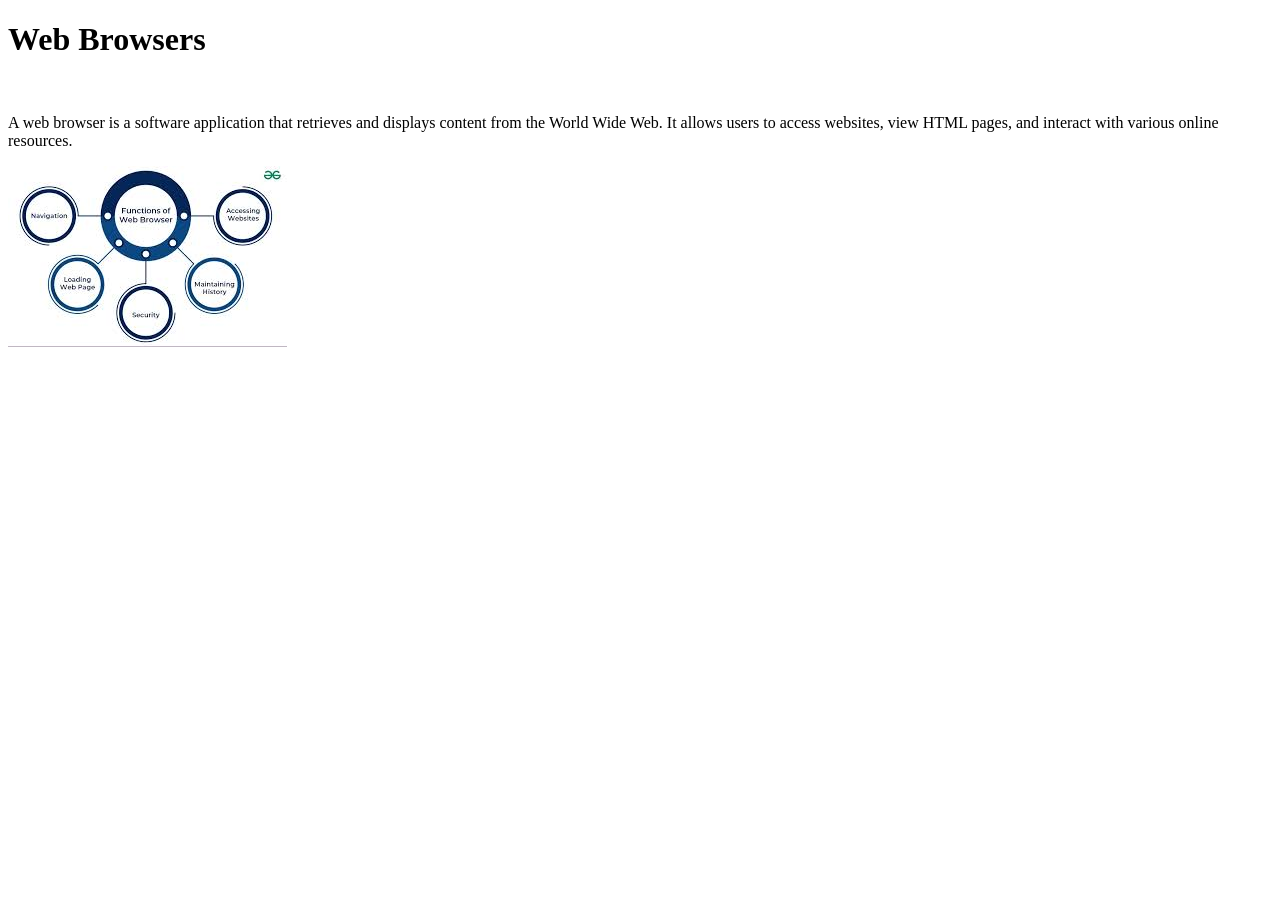
==== Browsers.html @ 97fb59b3 "Web Servers" ====
<!DOCTYPE html>
<html lang="en">
<head>
    <meta charset="UTF-8">
    <meta name="viewport" content="width=device-width, initial-scale=1.0">
    <title>Document</title>
</head>
<body>
    <h1>Web Browsers</h1>
    <br>
    <p>A web browser is a software application that retrieves and displays content from the World Wide Web. It allows users to access websites, view HTML pages, and interact with various online resources.</p>
    <p><img src="images/Browsers.jpg" alt="Web Browsers"></p>
</body>
</html>
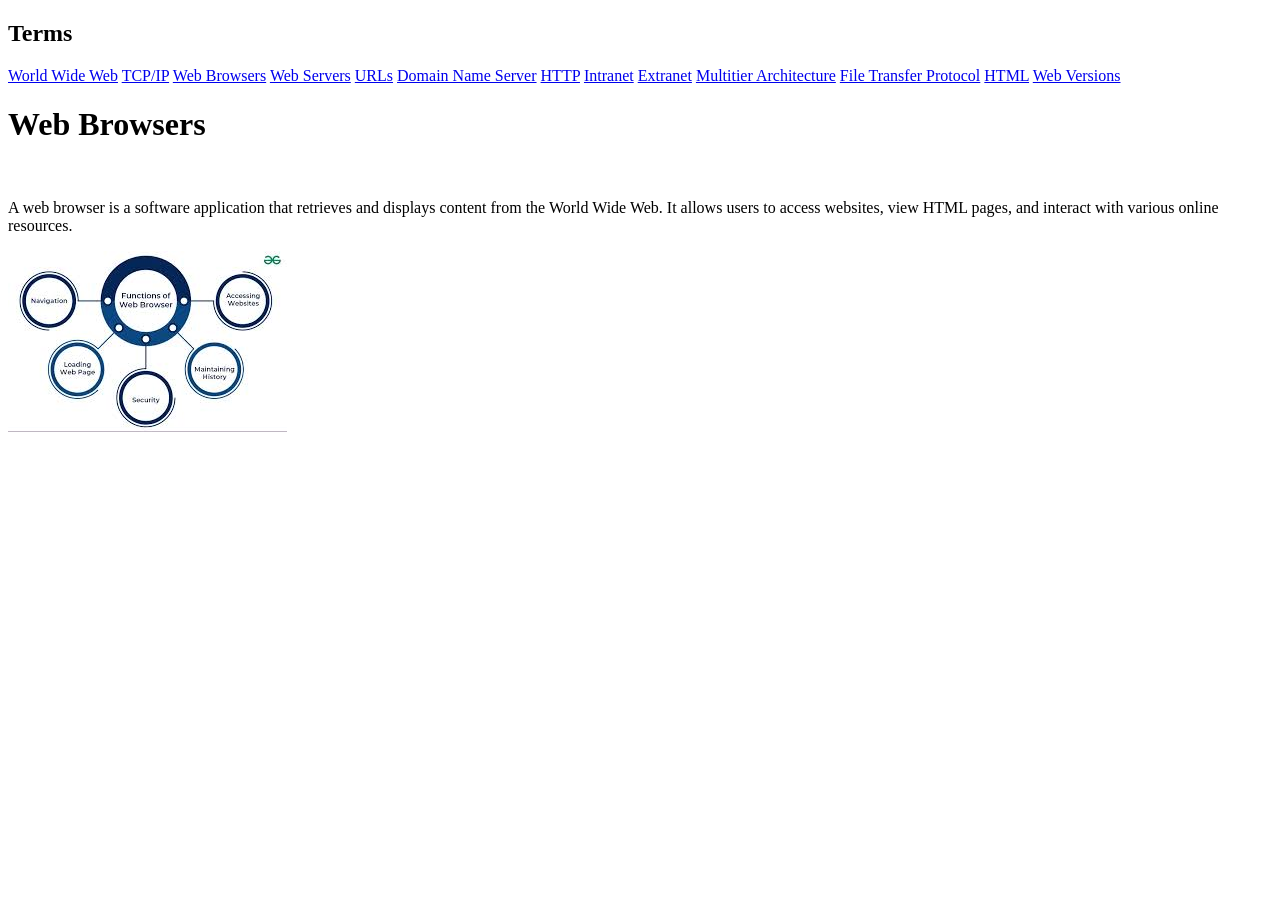
==== commit d5d22c3e: "Links Added" ====
--- a/Browsers.html
+++ b/Browsers.html
@@ -6,9 +6,35 @@
     <title>Document</title>
 </head>
 <body>
+    <div class="sidebar">
+  <h2>Terms</h2>
+  <nav>
+    <a href="WWW.html">World Wide Web</a>
+    <a href="TCPIP.html">TCP/IP</a>
+    <a href="Browsers.html">Web Browsers</a>
+    <a href="WebServers.html">Web Servers</a>
+    <a href="URLs.html">URLs</a>
+    <a href="DNS.html">Domain Name Server</a>
+    <a href="HTTP.html">HTTP</a>
+    <a href="Intranet.html">Intranet</a>
+    <a href="Extranet.html">Extranet</a>
+    <a href="MultitierArchitecture.html">Multitier Architecture</a>
+    <a href="FTP.html">File Transfer Protocol</a>
+    <a href="HTML.html">HTML</a>
+    <a href="WebVersions.html">Web Versions</a>
+  </nav>
+</div>
     <h1>Web Browsers</h1>
     <br>
     <p>A web browser is a software application that retrieves and displays content from the World Wide Web. It allows users to access websites, view HTML pages, and interact with various online resources.</p>
     <p><img src="images/Browsers.jpg" alt="Web Browsers"></p>
+    <script>
+  const links = document.querySelectorAll('.sidebar nav a');
+  links.forEach(link => {
+    if (link.href === window.location.href) {
+      link.classList.add('active');
+    }
+  });
+</script>
 </body>
 </html>
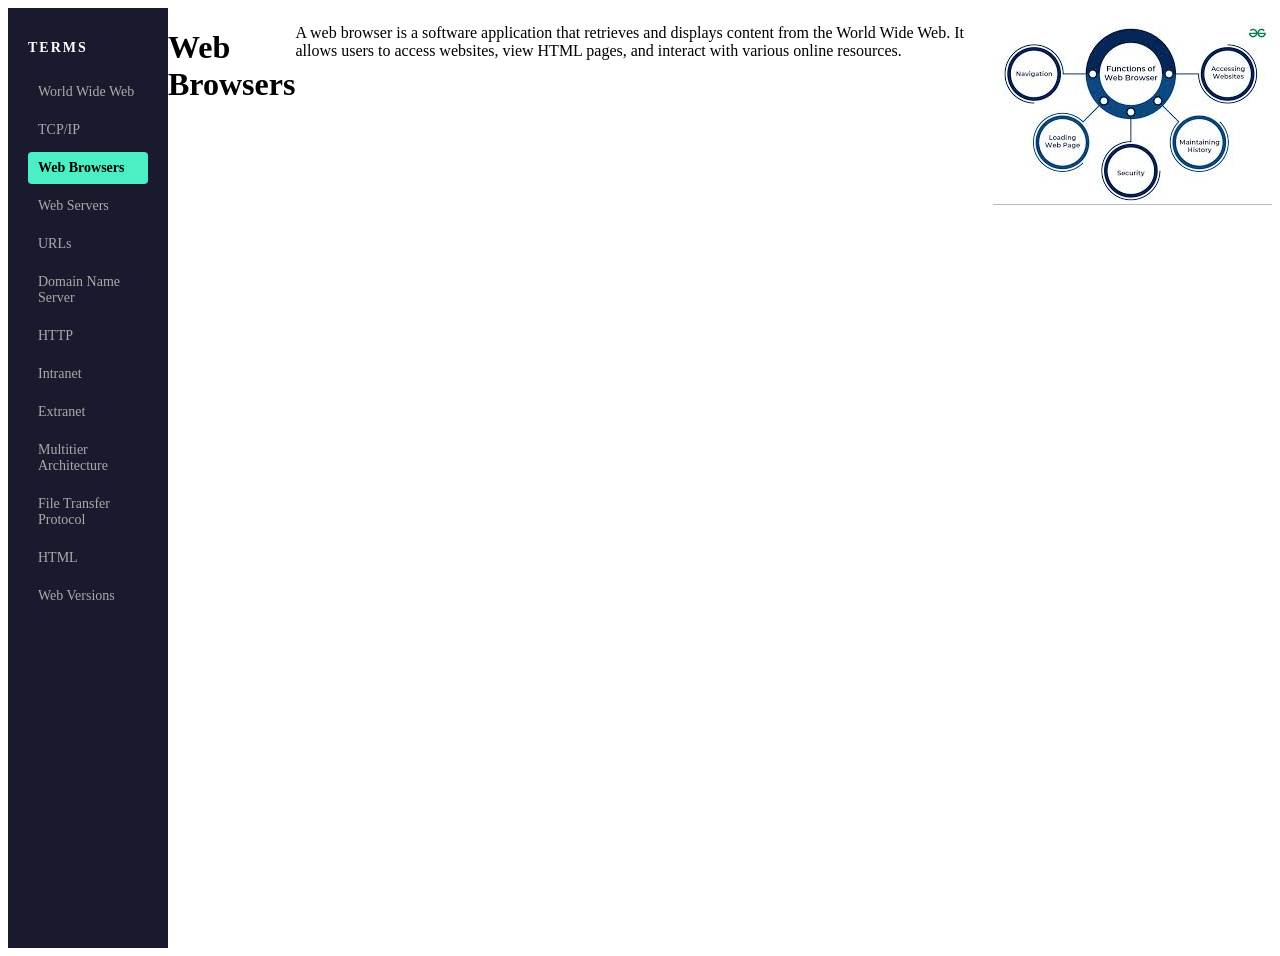
==== commit 83ab3526: "Implemented External CSS" ====
--- a/Browsers.html
+++ b/Browsers.html
@@ -4,6 +4,7 @@
     <meta charset="UTF-8">
     <meta name="viewport" content="width=device-width, initial-scale=1.0">
     <title>Document</title>
+    <link rel="stylesheet" href="css/style.css">
 </head>
 <body>
     <div class="sidebar">
--- a/css/style.css
+++ b/css/style.css
@@ -0,0 +1,46 @@
+body {
+  display: flex;
+}
+
+.sidebar {
+  width: 220px;
+  min-height: 100vh;
+  background-color: #1a1a2e;
+  padding: 20px;
+  position: sticky;
+  top: 0;
+}
+
+.sidebar h2 {
+  color: #fff;
+  font-size: 14px;
+  letter-spacing: 2px;
+  text-transform: uppercase;
+  margin-bottom: 20px;
+}
+
+.sidebar nav {
+  display: flex;
+  flex-direction: column;
+  gap: 6px;
+}
+
+.sidebar nav a {
+  color: #aaa;
+  text-decoration: none;
+  font-size: 14px;
+  padding: 8px 10px;
+  border-radius: 4px;
+  transition: background 0.2s, color 0.2s;
+}
+
+.sidebar nav a:hover {
+  background-color: #2a2a4a;
+  color: #fff;
+}
+
+.sidebar nav a.active {
+  background-color: #4af0c4;
+  color: #000;
+  font-weight: bold;
+}
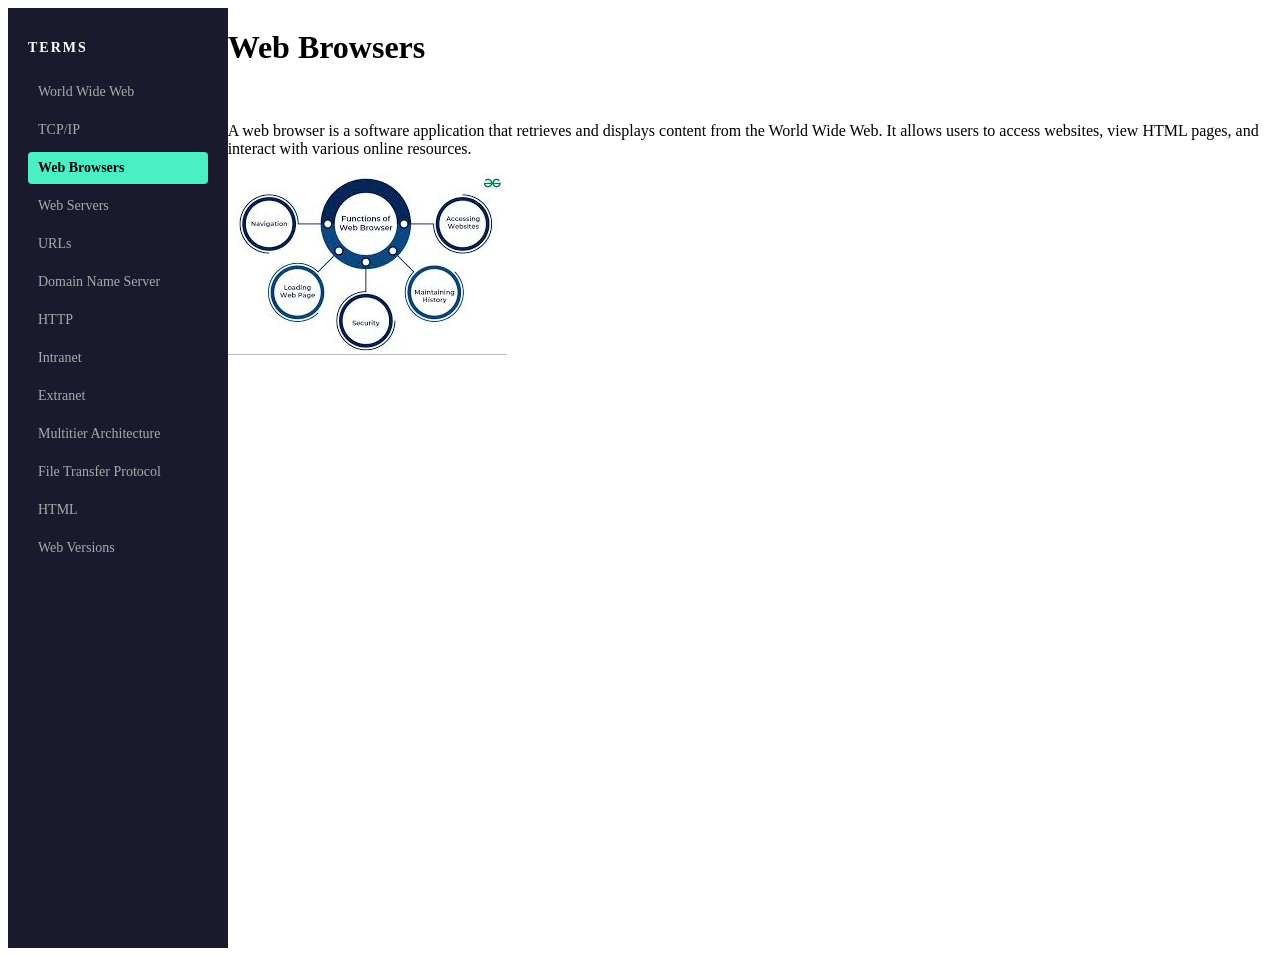
==== commit c63b898e: "Made main content divisions" ====
--- a/Browsers.html
+++ b/Browsers.html
@@ -25,10 +25,12 @@
     <a href="WebVersions.html">Web Versions</a>
   </nav>
 </div>
+<div class="main-content">
     <h1>Web Browsers</h1>
     <br>
     <p>A web browser is a software application that retrieves and displays content from the World Wide Web. It allows users to access websites, view HTML pages, and interact with various online resources.</p>
     <p><img src="images/Browsers.jpg" alt="Web Browsers"></p>
+</div>
     <script>
   const links = document.querySelectorAll('.sidebar nav a');
   links.forEach(link => {
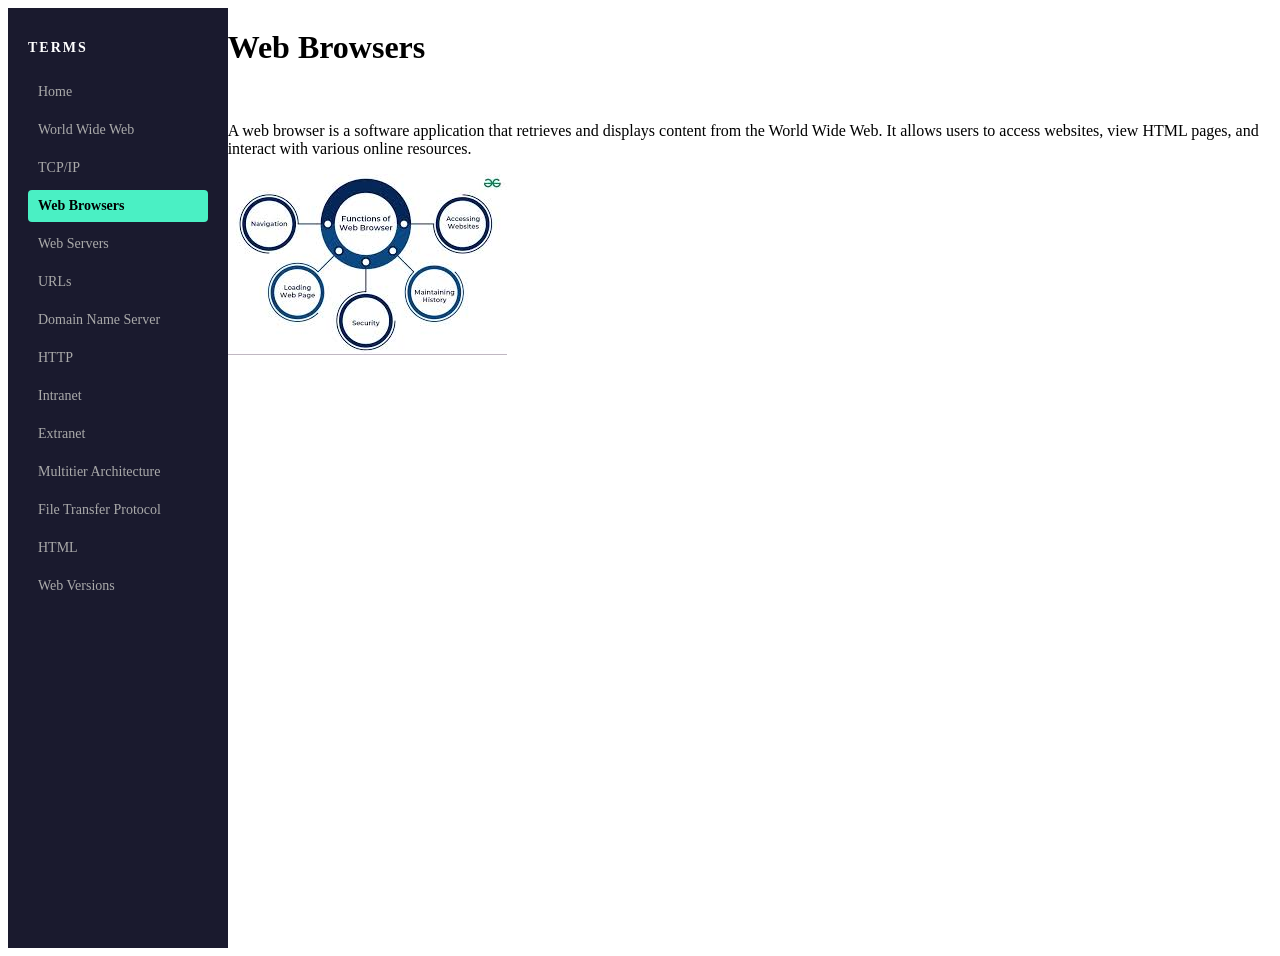
==== commit 10a060fb: "Added link to home page" ====
--- a/Browsers.html
+++ b/Browsers.html
@@ -10,6 +10,7 @@
     <div class="sidebar">
   <h2>Terms</h2>
   <nav>
+    <a href="Home.html">Home</a>
     <a href="WWW.html">World Wide Web</a>
     <a href="TCPIP.html">TCP/IP</a>
     <a href="Browsers.html">Web Browsers</a>
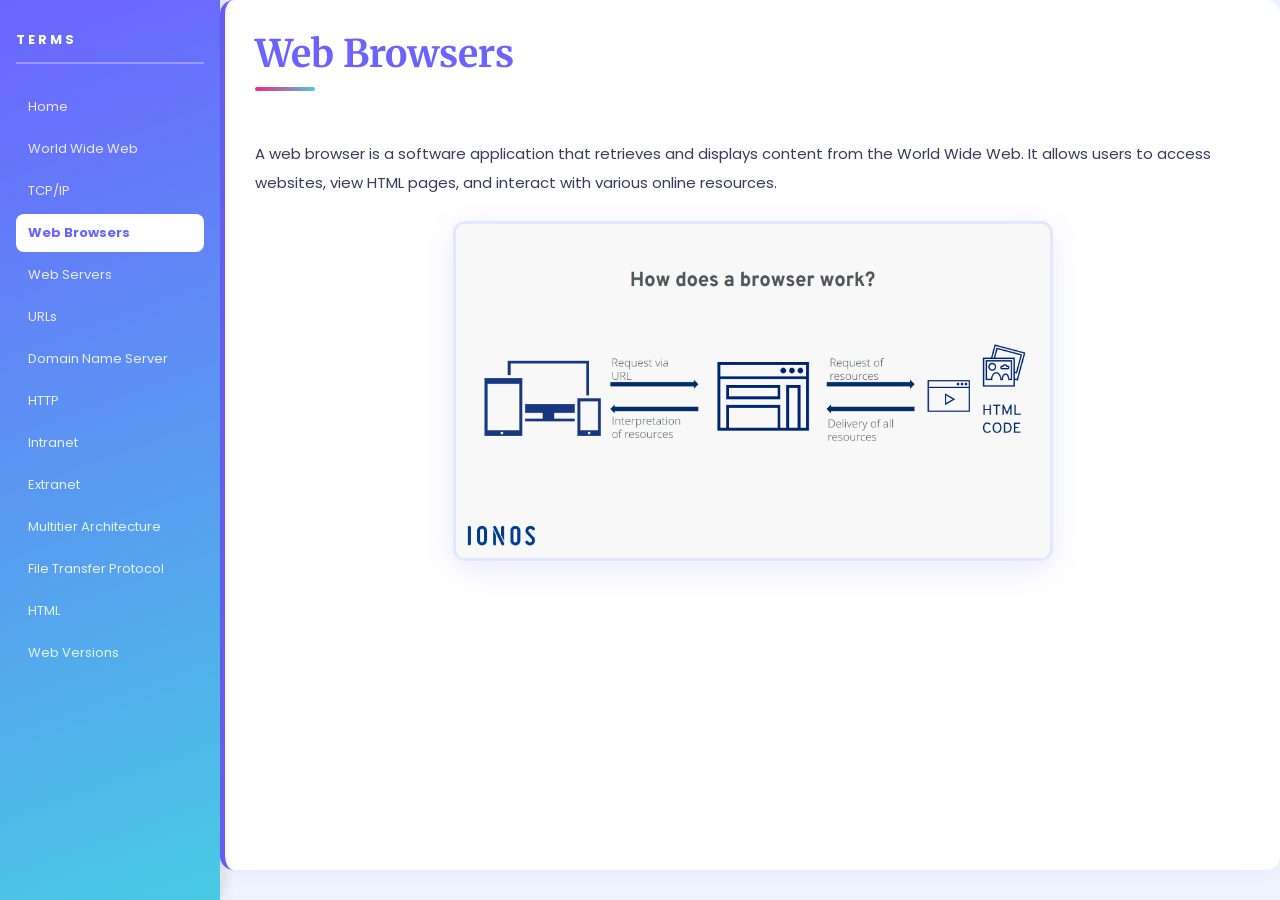
==== commit 552d7793: "Implemented Cards" ====
--- a/Browsers.html
+++ b/Browsers.html
@@ -26,7 +26,7 @@
     <a href="WebVersions.html">Web Versions</a>
   </nav>
 </div>
-<div class="main-content">
+<div class="card">
     <h1>Web Browsers</h1>
     <br>
     <p>A web browser is a software application that retrieves and displays content from the World Wide Web. It allows users to access websites, view HTML pages, and interact with various online resources.</p>
--- a/css/style.css
+++ b/css/style.css
@@ -1,46 +1,145 @@
+@import url('https://fonts.googleapis.com/css2?family=Poppins:wght@400;600;700&family=Merriweather:ital@0;1&display=swap');
+
+* {
+  box-sizing: border-box;
+  margin: 0;
+  padding: 0;
+}
+
 body {
   display: flex;
+  font-family: 'Poppins', sans-serif;
+  background-color: #f0f4ff;
+  color: #1a1a2e;
+  min-height: 100vh;
 }
 
 .sidebar {
   width: 220px;
+  min-width: 220px;
+  flex-shrink: 0;
   min-height: 100vh;
-  background-color: #1a1a2e;
-  padding: 20px;
+  background: linear-gradient(160deg, #6c63ff, #48cae4);
+  padding: 30px 16px;
   position: sticky;
   top: 0;
+  box-shadow: 4px 0 12px rgba(0,0,0,0.1);
 }
 
 .sidebar h2 {
   color: #fff;
-  font-size: 14px;
-  letter-spacing: 2px;
+  font-size: 13px;
+  letter-spacing: 3px;
   text-transform: uppercase;
-  margin-bottom: 20px;
+  margin-bottom: 24px;
+  padding-bottom: 12px;
+  border-bottom: 2px solid rgba(255,255,255,0.3);
 }
 
 .sidebar nav {
   display: flex;
   flex-direction: column;
-  gap: 6px;
+  gap: 4px;
 }
 
 .sidebar nav a {
-  color: #aaa;
+  color: rgba(255,255,255,0.85);
   text-decoration: none;
-  font-size: 14px;
-  padding: 8px 10px;
-  border-radius: 4px;
-  transition: background 0.2s, color 0.2s;
+  font-size: 13px;
+  padding: 9px 12px;
+  border-radius: 8px;
+  transition: background 0.2s, color 0.2s, transform 0.2s;
 }
 
 .sidebar nav a:hover {
-  background-color: #2a2a4a;
+  background: rgba(255,255,255,0.2);
   color: #fff;
+  transform: translateX(4px);
 }
 
 .sidebar nav a.active {
-  background-color: #4af0c4;
-  color: #000;
-  font-weight: bold;
+  background: #fff;
+  color: #6c63ff;
+  font-weight: 700;
+}
+
+
+.main-content {
+  flex: 1;
+  padding: 50px 60px;
+  max-width: 900px;
+}
+
+h1 {
+  font-family: 'Merriweather', serif;
+  font-size: 38px;
+  color: #6c63ff;
+  margin-bottom: 6px;
+}
+
+h1::after {
+  content: '';
+  display: block;
+  width: 60px;
+  height: 4px;
+  border-radius: 2px;
+  background: linear-gradient(90deg, #f72585, #48cae4);
+  margin-top: 10px;
+  margin-bottom: 24px;
+}
+
+p {
+  font-size: 15px;
+  line-height: 1.9;
+  color: #3a3a5c;
+  margin-bottom: 16px;
+}
+
+
+img {
+  width: 100%;
+  max-width: 600px;
+  height: auto;
+  display: block;
+  margin: 24px auto;
+  border-radius: 12px;
+  box-shadow: 0 8px 30px rgba(108, 99, 255, 0.15);
+  border: 3px solid #e0e7ff;
+}
+
+.card {
+  background: #fff;
+  border-radius: 14px;
+  padding: 30px;
+  margin-bottom: 30px;
+  box-shadow: 0 4px 20px rgba(108,99,255,0.08);
+  border-left: 5px solid #6c63ff;
+  transition: transform 0.2s, box-shadow 0.2s;
+}
+
+.card:hover {
+  transform: translateY(-3px);
+  box-shadow: 0 8px 30px rgba(108,99,255,0.15);
+}
+
+.welcome-banner {
+  background: linear-gradient(135deg, #6c63ff 0%, #48cae4 100%);
+  color: #fff;
+  border-radius: 16px;
+  padding: 40px;
+  margin-bottom: 40px;
+}
+
+.welcome-banner h1 {
+  color: #fff;
+  font-size: 32px;
+}
+
+.welcome-banner h1::after {
+  background: rgba(255,255,255,0.5);
+}
+
+.welcome-banner p {
+  color: rgba(255,255,255,0.9);
+  font-size: 16px;
 }
